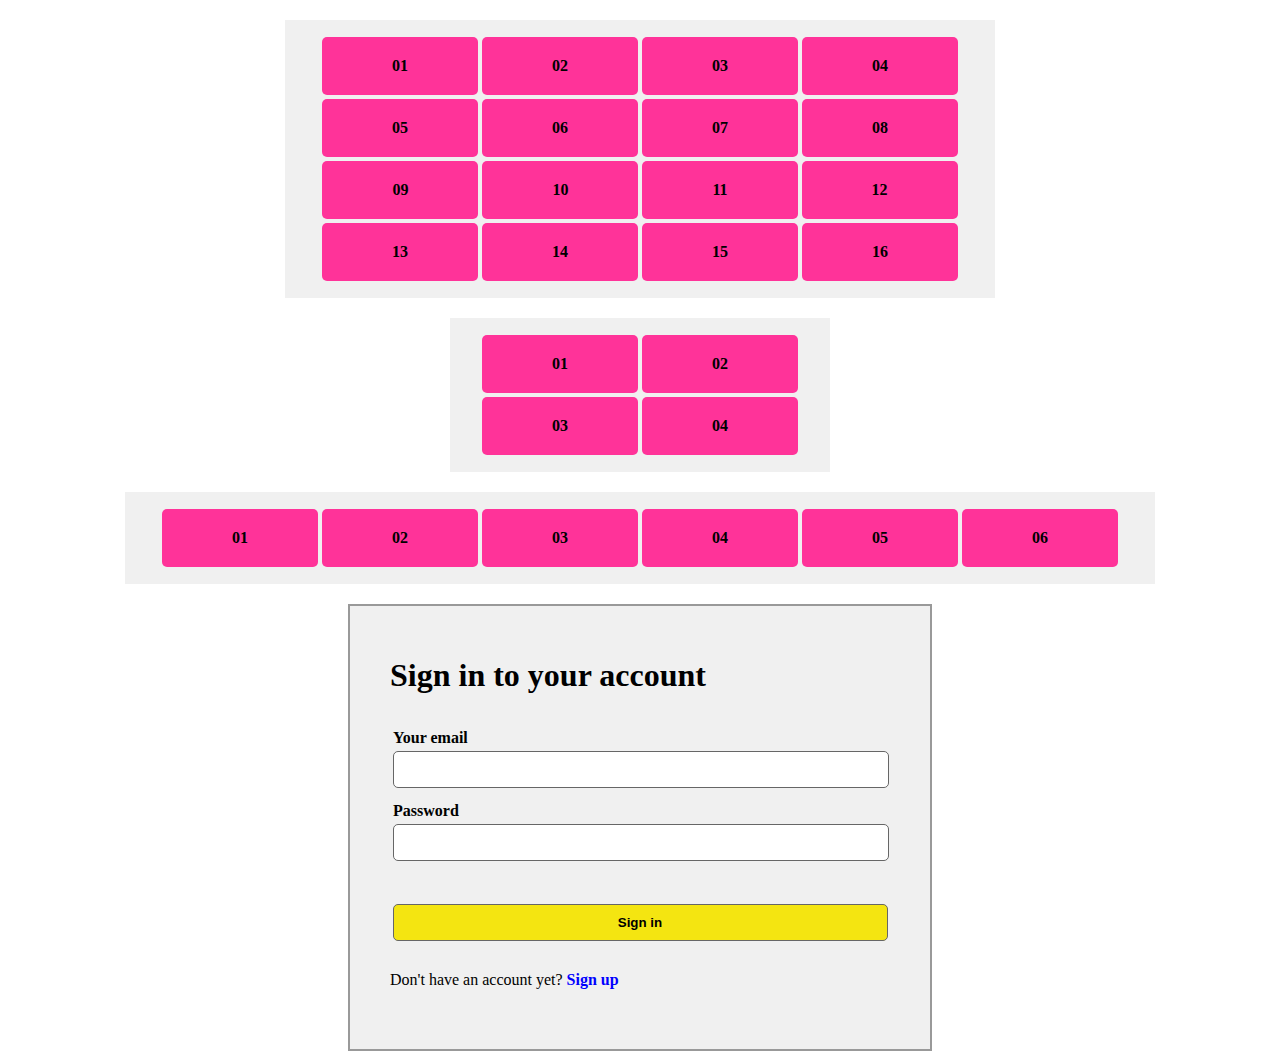
==== index.html @ 72803bad "step9" ====
<!DOCTYPE html>
<html lang="en">
<head>
    <meta charset="UTF-8">
    <meta name="viewport" content="width=device-width, initial-scale=1.0">
    <title>1/3 HTML/CSS</title>
    <link rel="stylesheet" href="./style.css">

</head>
<body>

    <div class="flexbox flexbox_1">
        <p class="ui">01</p>
        <p class="ui">02</p>
        <p class="ui">03</p>
        <p class="ui">04</p>
        <p class="ui">05</p>
        <p class="ui">06</p>
        <p class="ui">07</p>
        <p class="ui">08</p>
        <p class="ui">09</p>
        <p class="ui">10</p>
        <p class="ui">11</p>
        <p class="ui">12</p>
        <p class="ui">13</p>
        <p class="ui">14</p>
        <p class="ui">15</p>
        <p class="ui">16</p>
    </div>
    <div class="flexbox flexbox_2">
        <p class="ui">01</p>
        <p class="ui">02</p>
        <p class="ui">03</p>
        <p class="ui">04</p>
    </div>
    <div class="flexbox flexbox_3">
        <p class="ui">01</p>
        <p class="ui">02</p>
        <p class="ui">03</p>
        <p class="ui">04</p>
        <p class="ui">05</p>
        <p class="ui">06</p>
    </div>

    <form class="form">
        <h1 class="headline">Sign in to your account</h1>

        <table class="form-table">
            <tr>
                <th>
                    <label for="email">
                        Your email
                    </label>
                </th>
            </tr>
            <tr>
                <td>
                    <input id="email" class="input" type="email">
                </td>
            </tr>
            <tr>
                <th>
                    <label for="password">
                        Password
                    </label>
                </th>
            </tr>
            <tr>
                <td>
                    <input id="password" class="input" type="password">
                </td>
            </tr>
        </table>

        <div id="sign-in-button" class="form-button">
            <button id="signIn" class="button" type="signin">
                Sign in
            </button>
        </div>

        <div class="not-account">
            Don't have an account yet?
            <a href="#">Sign up</a>
        </div>
    </form>

    <script src="./app.js"></script>

</body>
</html>
---- style.css ----
@charset "UTF-8";

/* Grid Layout */
.flexbox {
    padding: 15px;
    margin: 20px auto;
    background-color: #f0f0f0;
    display: flex;
    justify-content: center;
}
/* 横4 * 縦4 */
.flexbox_1 {
    width: 680px;
    flex-wrap: wrap;
}
/* 横2 * 縦2 */
.flexbox_2 {
    width: 350px;
    flex-wrap: wrap;
}
/* 横6 * 縦1 */
.flexbox_3 {
    width: 1000px;
}
.ui {
    padding: 20px 70px;
    margin: 2px;
    background-color: #f39;
    border-radius: 5px;
    font-weight: bold;
}

/* Login Form */
.form {
    padding: 30px 40px;
    margin: 0 auto;
    border: 2px solid #999;
    max-width: 500px;
    min-width: none;
    background-color: #f0f0f0;
}
.headline {
    font-weight: bold;
}
.form-table {
    width: 100%;
}
.form-table th {
    display: block;
    margin: 10px 0 0;
    text-align: left;
    width: 100%;
}
.input {
    border-radius: 5px;
    border: 1px solid #666;
    padding: 10px 0;
    width: 100%;
}
.form-button {
    margin-top: 40px;
    text-align: center;
}
.button {
    border: 1px solid #666;
    background-color: #f4e511;
    font-weight: bold;
    border-radius: 5px;
    padding: 10px 0;
    width: 99%;
    cursor: pointer;
}
.not-account {
    margin: 30px 0;
    text-align: left;
}
.not-account a {
    text-decoration: none;
    font-weight: bold;
    color: #00f;
}
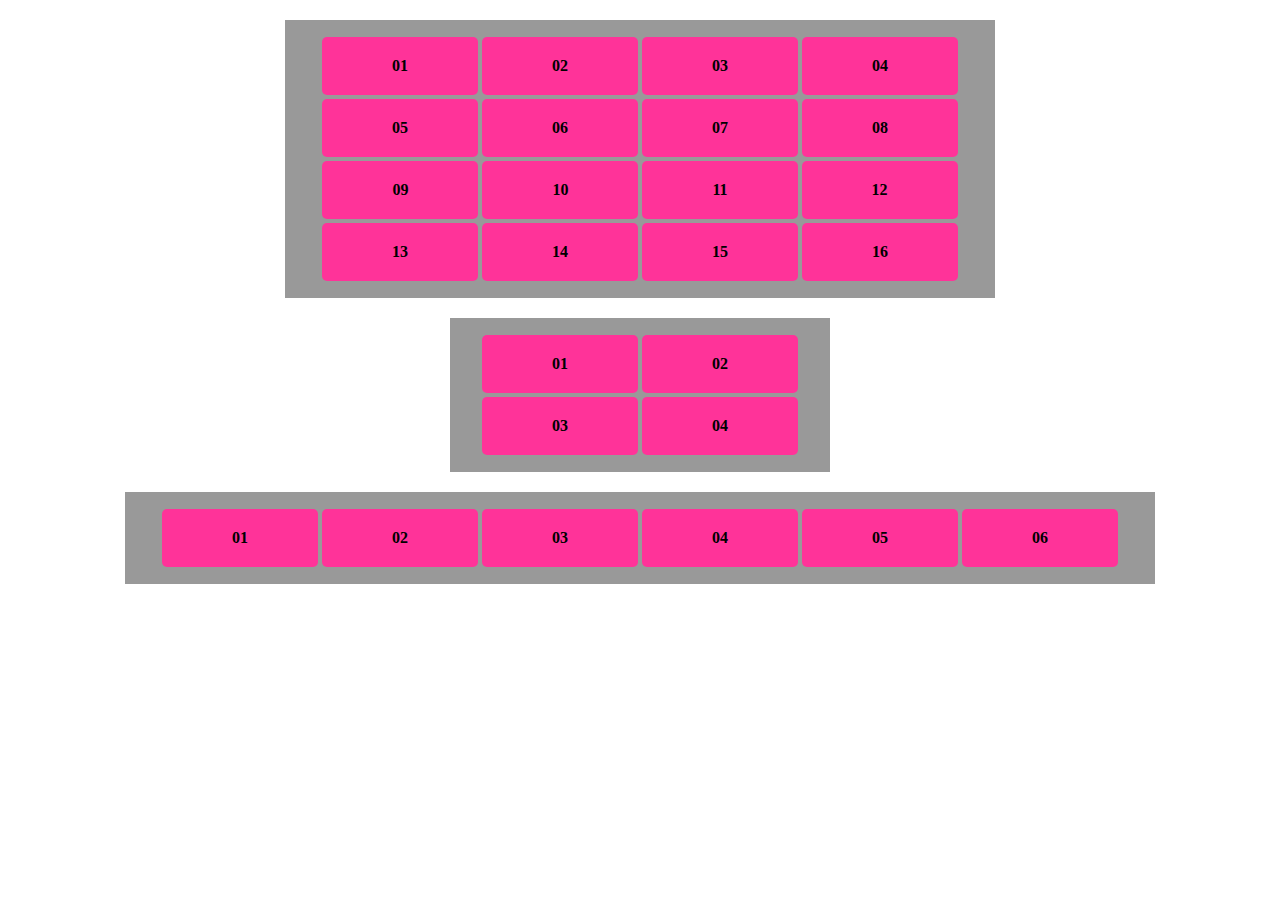
==== commit 80a1463a: "step9 2/3" ====
--- a/index.html
+++ b/index.html
@@ -42,49 +42,5 @@
         <p class="ui">06</p>
     </div>
 
-    <form class="form">
-        <h1 class="headline">Sign in to your account</h1>
-
-        <table class="form-table">
-            <tr>
-                <th>
-                    <label for="email">
-                        Your email
-                    </label>
-                </th>
-            </tr>
-            <tr>
-                <td>
-                    <input id="email" class="input" type="email">
-                </td>
-            </tr>
-            <tr>
-                <th>
-                    <label for="password">
-                        Password
-                    </label>
-                </th>
-            </tr>
-            <tr>
-                <td>
-                    <input id="password" class="input" type="password">
-                </td>
-            </tr>
-        </table>
-
-        <div id="sign-in-button" class="form-button">
-            <button id="signIn" class="button" type="signin">
-                Sign in
-            </button>
-        </div>
-
-        <div class="not-account">
-            Don't have an account yet?
-            <a href="#">Sign up</a>
-        </div>
-    </form>
-
-    <script src="./app.js"></script>
-
 </body>
 </html>--- a/style.css
+++ b/style.css
@@ -4,7 +4,7 @@
 .flexbox {
     padding: 15px;
     margin: 20px auto;
-    background-color: #f0f0f0;
+    background-color: #999;
     display: flex;
     justify-content: center;
 }
@@ -28,54 +28,4 @@
     background-color: #f39;
     border-radius: 5px;
     font-weight: bold;
-}
-
-/* Login Form */
-.form {
-    padding: 30px 40px;
-    margin: 0 auto;
-    border: 2px solid #999;
-    max-width: 500px;
-    min-width: none;
-    background-color: #f0f0f0;
-}
-.headline {
-    font-weight: bold;
-}
-.form-table {
-    width: 100%;
-}
-.form-table th {
-    display: block;
-    margin: 10px 0 0;
-    text-align: left;
-    width: 100%;
-}
-.input {
-    border-radius: 5px;
-    border: 1px solid #666;
-    padding: 10px 0;
-    width: 100%;
-}
-.form-button {
-    margin-top: 40px;
-    text-align: center;
-}
-.button {
-    border: 1px solid #666;
-    background-color: #f4e511;
-    font-weight: bold;
-    border-radius: 5px;
-    padding: 10px 0;
-    width: 99%;
-    cursor: pointer;
-}
-.not-account {
-    margin: 30px 0;
-    text-align: left;
-}
-.not-account a {
-    text-decoration: none;
-    font-weight: bold;
-    color: #00f;
-}
+}